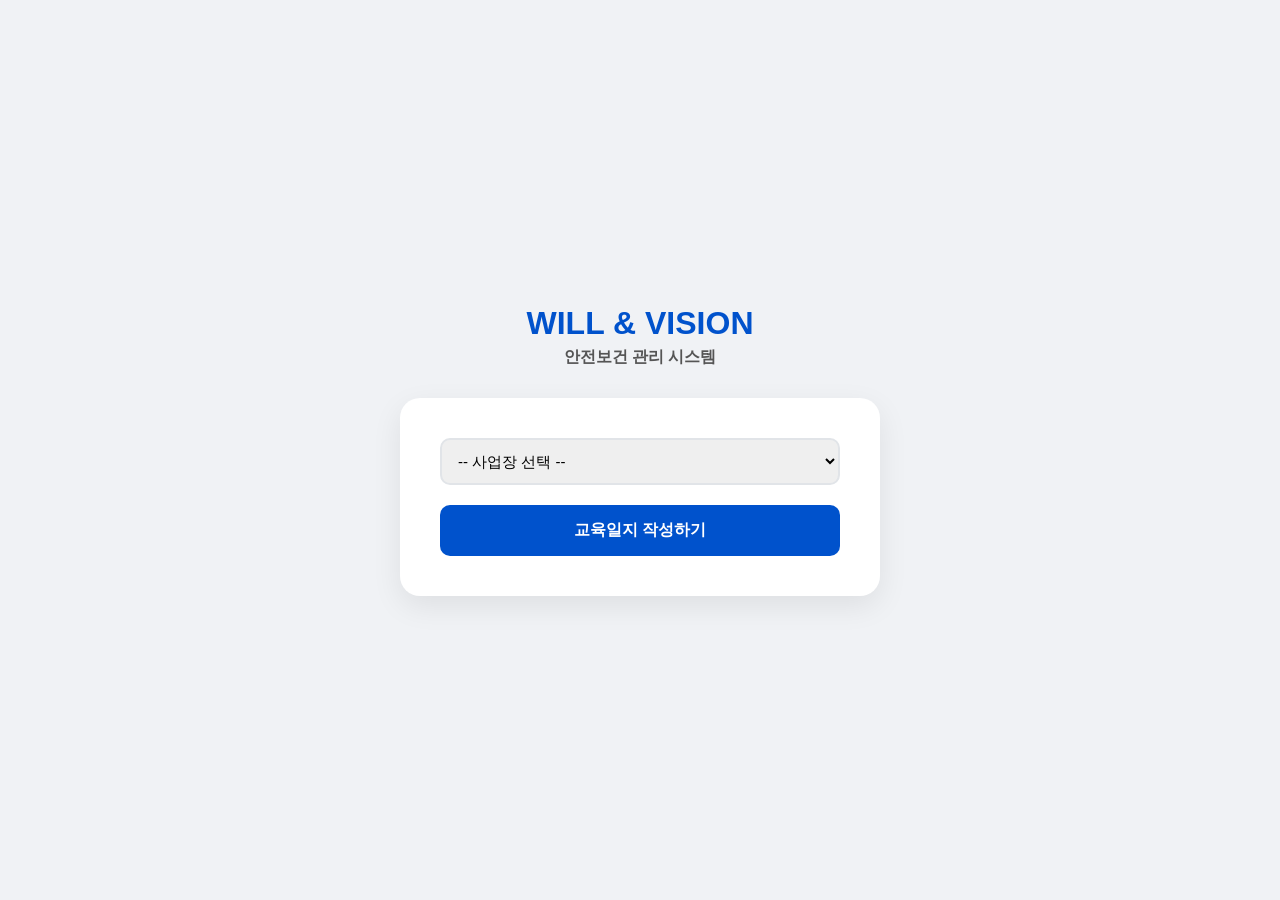
==== index.html @ 552759da "Update index.html" ====
<!DOCTYPE html>
<html lang="ko">
<head>
    <meta charset="UTF-8">
    <title>WILL & VISION 안전보건 관리 시스템</title>
    <style>
        body { font-family: 'Malgun Gothic', sans-serif; background-color: #f0f2f5; margin: 0; padding: 0; }
        
        /* [1페이지] 선택 화면 */
        #selection-page { display: flex; flex-direction: column; align-items: center; justify-content: center; min-height: 100vh; }
        .logo-main { font-size: 32px; font-weight: bold; color: #0052cc; margin-bottom: 5px; }
        .logo-sub { font-size: 16px; color: #555; font-weight: bold; margin-bottom: 30px; }
        .select-card { background: white; padding: 40px; border-radius: 20px; box-shadow: 0 10px 30px rgba(0,0,0,0.08); width: 400px; text-align: center; }
        .styled-select { width: 100%; padding: 12px; font-size: 15px; border: 2px solid #e1e4e8; border-radius: 10px; margin-bottom: 20px; }
        .start-btn { width: 100%; padding: 15px; background: #0052cc; color: white; border: none; border-radius: 10px; font-size: 16px; font-weight: bold; cursor: pointer; }

        /* [2페이지] 일지 작성 화면 - A4 일직선 레이아웃 */
        #report-page { display: none; padding: 20px 0; background-color: #f4f7f9; }
        .no-print { display: flex; justify-content: space-between; width: 190mm; margin: 0 auto 10px auto; }
        .back-btn { background: #fff; border: 1px solid #ccc; padding: 8px 15px; cursor: pointer; border-radius: 6px; font-weight: bold; }
        .print-btn { background: #0052cc; color: white; border: none; padding: 8px 25px; cursor: pointer; border-radius: 6px; font-weight: bold; }

        /* A4 규격 컨테이너 */
        .container { 
            width: 210mm; 
            min-height: 297mm;
            margin: 0 auto; 
            padding: 15mm 20mm; 
            background: #fff; 
            box-sizing: border-box;
            box-shadow: 0 0 10px rgba(0,0,0,0.1);
        }

        h1 { text-align: center; text-decoration: underline; margin: 0 0 20px 0; font-size: 24px; }
        
        /* 테이블 일직선 정렬 최적화 */
        table { width: 100%; border-collapse: collapse; table-layout: fixed; margin-bottom: -1px; }
        th, td { border: 1px solid #000; padding: 8px 5px; text-align: center; font-size: 13px; height: 24px; vertical-align: middle; }
        th { background-color: #f2f2f2; font-weight: bold; }
        
        /* 입력 요소 */
        input { width: 95%; border: none; font-size: 13px; text-align: center; background: transparent; outline: none; font-family: inherit; }
        input[type="checkbox"] { transform: scale(1.1); vertical-align: middle; margin-right: 5px; }
        
        /* 교육내용 박스 */
        .content-box { 
            border: 1px solid #000; padding: 15px; font-size: 13px; 
            margin: 20px 0; line-height: 1.6; text-align: left; 
        }

        @media print {
            @page { size: A4; margin: 0; }
            body { background: none; }
            .no-print { display: none !important; }
            .container { width: 210mm; height: 297mm; padding: 15mm 20mm; border: none !important; box-shadow: none; margin: 0; }
        }
    </style>
</head>
<body>

<div id="selection-page">
    <div class="logo-main">WILL & VISION</div>
    <div class="logo-sub">안전보건 관리 시스템</div>
    <div class="select-card">
        <select id="siteInput" class="styled-select">
            <option value="">-- 사업장 선택 --</option>
            <option value="아시아나 인천캐빈지원">아시아나 인천캐빈지원</option>
            <option value="㈜신동진 효성반포빌딩">㈜신동진 효성반포빌딩</option>
            <option value="공덕개발㈜ 효성공덕빌딩">공덕개발㈜ 효성공덕빌딩</option>
            <option value="효성첨단소재㈜등촌동빌딩">효성첨단소재㈜등촌동빌딩</option>
            <option value="효성토요타(서초지점)">효성토요타(서초지점)</option>
            <option value="유씨케이파트너스">유씨케이파트너스</option>
            <option value="용인 세브란스병원">용인 세브란스병원</option>
            <option value="용인 세브란스병원 장례식장">용인 세브란스병원 장례식장</option>
            <option value="원주기독병원">원주기독병원</option>
            <option value="라까사호텔(FM)">라까사호텔(FM)</option>
            <option value="라까사호텔룸메이드(FM)">라까사호텔룸메이드(FM)</option>
            <option value="라까사호텔서울(FM)">라까사호텔서울(FM)</option>
            <option value="KCB빌딩">KCB빌딩</option>
            <option value="젠스타메이트-에스타워">젠스타메이트-에스타워</option>
            <option value="SK-C">SK-C</option>
            <option value="상제리제센터">상제리제센터</option>
            <option value="연세동문회관(FM)">연세동문회관(FM)</option>
            <option value="초동오피스(FM)">초동오피스(FM)</option>
            <option value="에스원프로젝트107(FM)">에스원프로젝트107(FM)</option>
            <option value="한국은행 경기본부">한국은행 경기본부</option>
            <option value="세브란스 시설">세브란스 시설</option>
            <option value="당산skv1">당산skv1</option>
            <option value="유한대학교">유한대학교</option>
            <option value="이투스 본사">이투스 본사</option>
            <option value="청솔학원 부천지점">청솔학원 부천지점</option>
            <option value="청솔학원 평촌지점 (독서실)">청솔학원 평촌지점 (독서실)</option>
            <option value="청솔학원 일산지점">청솔학원 일산지점</option>
            <option value="청솔학원 분당지점">청솔학원 분당지점</option>
            <option value="청솔학원 노원지점">청솔학원 노원지점</option>
            <option value="강남하이퍼이과">강남하이퍼이과</option>
            <option value="ICT폴리텍">ICT폴리텍</option>
            <option value="더클래스효성(강남대로지점)">더클래스효성(강남대로지점)</option>
            <option value="더클래스효성(도곡 서비스센터)">더클래스효성(도곡 서비스센터)</option>
            <option value="더클래스효성(신사 서비스센터)">더클래스효성(신사 서비스센터)</option>
            <option value="더클래스효성(송파전시장)">더클래스효성(송파전시장)</option>
            <option value="더클래스효성(안양평촌 전시장)">더클래스효성(안양평촌 전시장)</option>
            <option value="더클래스효성(안양평촌 서비스센터)">더클래스효성(안양평촌 서비스센터)</option>
            <option value="더클래스효성(분당정자 전시장)">더클래스효성(분당정자 전시장)</option>
            <option value="더클래스효성(천안전시장)">더클래스효성(천안전시장)</option>
            <option value="더클래스효성(서초서비스센터)">더클래스효성(서초서비스센터)</option>
            <option value="더클래스효성(MBC전시장/서비스센터)">더클래스효성(MBC전시장/서비스센터)</option>
            <option value="타원타크라2관리단">타원타크라2관리단</option>
            <option value="타원타크라3관리단">타원타크라3관리단</option>
            <option value="타원타크라5관리단">타원타크라5관리단</option>
            <option value="타원타크라6관리단">타원타크라6관리단</option>
            <option value="타원 벨라움 관리단">타원 벨라움 관리단</option>
            <option value="벤틀리타워">벤틀리타워</option>
            <option value="벤틀리큐브">벤틀리큐브</option>
            <option value="지엔씨에너지">지엔씨에너지</option>
            <option value="뉴고려병원">뉴고려병원</option>
            <option value="디씨티㈜">디씨티㈜</option>
            <option value="램프빌딩">램프빌딩</option>
            <option value="DM스퀘어">DM스퀘어</option>
        </select>
        <button class="start-btn" onclick="goToReport()">교육일지 작성하기</button>
    </div>
</div>

<div id="report-page">
    <div class="no-print">
        <button class="back-btn" onclick="goToStart()">◀ 이전으로</button>
        <button class="print-btn" onclick="window.print()">📄 PDF 저장 / 출력</button>
    </div>

    <div class="container">
        <h1>위험성평가 사전교육일지</h1>
        
        <table>
            <tr>
                <th style="width:15%;">사업장명</th>
                <td id="targetSite" style="width:35%; font-weight:bold; font-size:15px;"></td>
                <th style="width:15%;">교육방법</th>
                <td style="width:35%; text-align:left; padding-left:15px;">
                    <label><input type="checkbox"> 강의</label>&nbsp;&nbsp;
                    <label><input type="checkbox"> 현장</label>&nbsp;&nbsp;
                    <label><input type="checkbox"> 기타</label>
                </td>
            </tr>
        </table>

        <table>
            <tr>
                <th style="width:15%;">교육일자</th>
                <td style="width:35%;"><input type="date" id="eduDate"></td>
                <th style="width:15%;">교육시간</th>
                <td style="width:35%;"><input type="time" style="width:40%;"> ~ <input type="time" style="width:40%;"></td>
            </tr>
        </table>

        <table>
            <tr>
                <th rowspan="3" style="width:15%;">교육인원</th>
                <th style="width:15%;">구 분</th>
                <th style="width:10%;">계</th>
                <th style="width:10%;">남</th>
                <th style="width:10%;">여</th>
                <th colspan
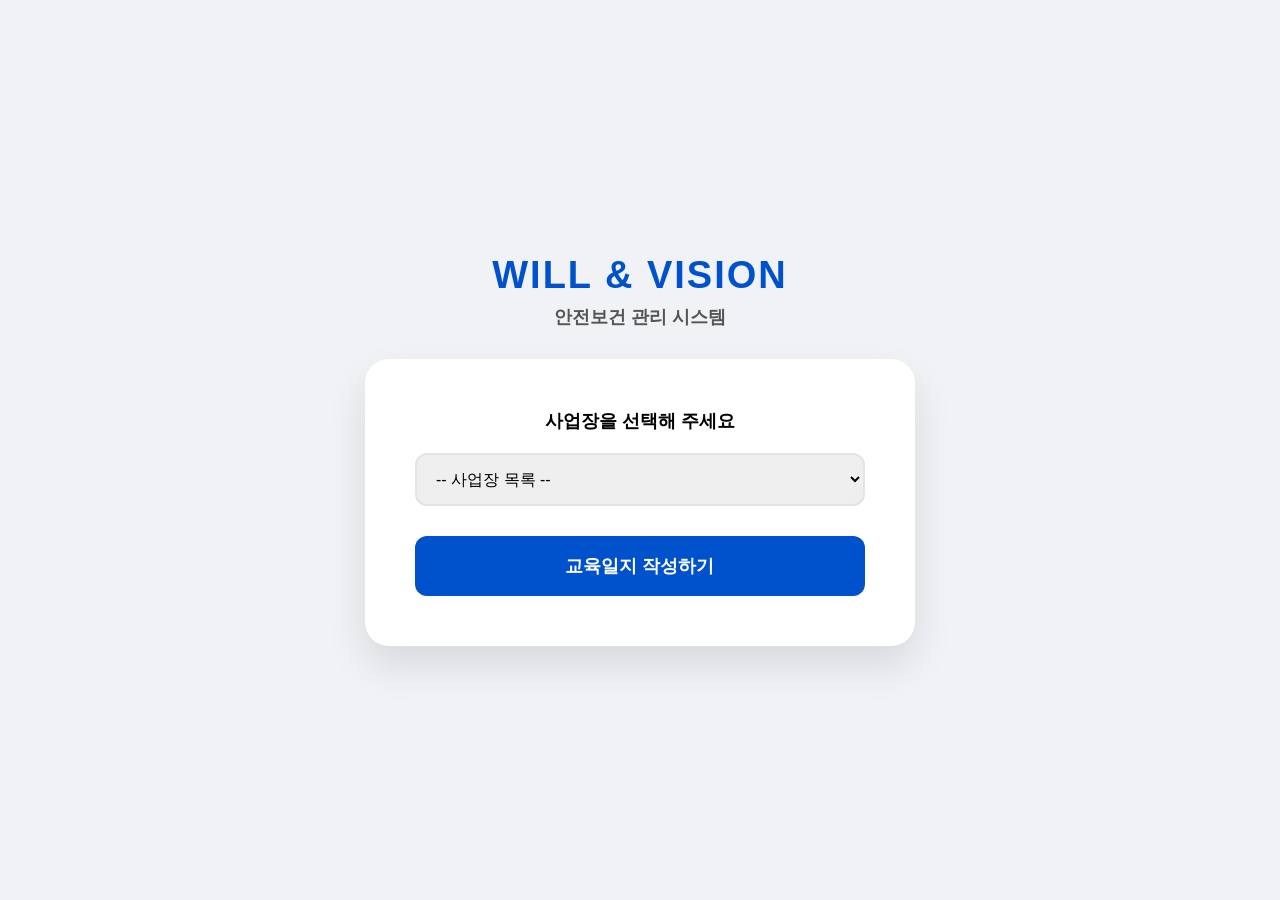
==== commit f8ad7289: "Update index.html" ====
--- a/index.html
+++ b/index.html
@@ -4,45 +4,56 @@
     <meta charset="UTF-8">
     <title>WILL & VISION 안전보건 관리 시스템</title>
     <style>
+        /* 기본 설정 */
         body { font-family: 'Malgun Gothic', sans-serif; background-color: #f0f2f5; margin: 0; padding: 0; }
         
-        /* [1페이지] 선택 화면 */
-        #selection-page { display: flex; flex-direction: column; align-items: center; justify-content: center; min-height: 100vh; }
-        .logo-main { font-size: 32px; font-weight: bold; color: #0052cc; margin-bottom: 5px; }
-        .logo-sub { font-size: 16px; color: #555; font-weight: bold; margin-bottom: 30px; }
-        .select-card { background: white; padding: 40px; border-radius: 20px; box-shadow: 0 10px 30px rgba(0,0,0,0.08); width: 400px; text-align: center; }
-        .styled-select { width: 100%; padding: 12px; font-size: 15px; border: 2px solid #e1e4e8; border-radius: 10px; margin-bottom: 20px; }
-        .start-btn { width: 100%; padding: 15px; background: #0052cc; color: white; border: none; border-radius: 10px; font-size: 16px; font-weight: bold; cursor: pointer; }
+        /* [1페이지] 사업장 선택 화면 - 파란 버튼 복구 */
+        #selection-page { 
+            display: flex; flex-direction: column; align-items: center; justify-content: center; 
+            min-height: 100vh; background-color: #f0f2f5; 
+        }
+        .logo-area { text-align: center; margin-bottom: 30px; }
+        .logo-main { font-size: 38px; font-weight: bold; color: #0052cc; letter-spacing: 2px; }
+        .logo-sub { font-size: 18px; color: #555; margin-top: 8px; font-weight: bold; }
+        
+        .select-card { 
+            background: white; padding: 50px; border-radius: 24px; 
+            box-shadow: 0 20px 40px rgba(0,0,0,0.1); width: 450px; text-align: center; 
+        }
+        .styled-select { 
+            width: 100%; padding: 15px; font-size: 16px; border: 2px solid #e1e4e8; 
+            border-radius: 12px; margin-bottom: 30px; outline: none;
+        }
+        /* 파란색 시작 버튼 */
+        .start-btn { 
+            width: 100%; padding: 18px; background: #0052cc; color: white; border: none; 
+            border-radius: 12px; font-size: 18px; font-weight: bold; cursor: pointer; 
+            transition: 0.3s;
+        }
+        .start-btn:hover { background: #0041a3; }
 
-        /* [2페이지] 일지 작성 화면 - A4 일직선 레이아웃 */
-        #report-page { display: none; padding: 20px 0; background-color: #f4f7f9; }
+        /* [2페이지] 일지 작성 화면 */
+        #report-page { display: none; padding: 20px 0; }
         .no-print { display: flex; justify-content: space-between; width: 190mm; margin: 0 auto 10px auto; }
-        .back-btn { background: #fff; border: 1px solid #ccc; padding: 8px 15px; cursor: pointer; border-radius: 6px; font-weight: bold; }
+        .back-btn { background: #fff; border: 1px solid #ccc; padding: 8px 15px; cursor: pointer; border-radius: 6px; }
         .print-btn { background: #0052cc; color: white; border: none; padding: 8px 25px; cursor: pointer; border-radius: 6px; font-weight: bold; }
 
-        /* A4 규격 컨테이너 */
+        /* A4 컨테이너 */
         .container { 
-            width: 210mm; 
-            min-height: 297mm;
-            margin: 0 auto; 
-            padding: 15mm 20mm; 
-            background: #fff; 
-            box-sizing: border-box;
-            box-shadow: 0 0 10px rgba(0,0,0,0.1);
+            width: 210mm; min-height: 297mm; margin: 0 auto; padding: 15mm 20mm; 
+            background: #fff; box-sizing: border-box; 
         }
 
         h1 { text-align: center; text-decoration: underline; margin: 0 0 20px 0; font-size: 24px; }
         
-        /* 테이블 일직선 정렬 최적화 */
+        /* 테이블 선 일직선 정렬 */
         table { width: 100%; border-collapse: collapse; table-layout: fixed; margin-bottom: -1px; }
-        th, td { border: 1px solid #000; padding: 8px 5px; text-align: center; font-size: 13px; height: 24px; vertical-align: middle; }
+        th, td { border: 1px solid #000; padding: 8px 5px; text-align: center; font-size: 13px; height: 25px; }
         th { background-color: #f2f2f2; font-weight: bold; }
         
-        /* 입력 요소 */
-        input { width: 95%; border: none; font-size: 13px; text-align: center; background: transparent; outline: none; font-family: inherit; }
-        input[type="checkbox"] { transform: scale(1.1); vertical-align: middle; margin-right: 5px; }
+        input { width: 95%; border: none; font-size: 13px; text-align: center; background: transparent; outline: none; }
+        input[type="checkbox"] { transform: scale(1.1); vertical-align: middle; }
         
-        /* 교육내용 박스 */
         .content-box { 
             border: 1px solid #000; padding: 15px; font-size: 13px; 
             margin: 20px 0; line-height: 1.6; text-align: left; 
@@ -52,18 +63,21 @@
             @page { size: A4; margin: 0; }
             body { background: none; }
             .no-print { display: none !important; }
-            .container { width: 210mm; height: 297mm; padding: 15mm 20mm; border: none !important; box-shadow: none; margin: 0; }
+            .container { width: 210mm; height: 297mm; padding: 15mm 20mm; border: none !important; margin: 0; }
         }
     </style>
 </head>
 <body>
 
 <div id="selection-page">
-    <div class="logo-main">WILL & VISION</div>
-    <div class="logo-sub">안전보건 관리 시스템</div>
+    <div class="logo-area">
+        <div class="logo-main">WILL & VISION</div>
+        <div class="logo-sub">안전보건 관리 시스템</div>
+    </div>
     <div class="select-card">
+        <div style="font-size:18px; font-weight:bold; margin-bottom:20px;">사업장을 선택해 주세요</div>
         <select id="siteInput" class="styled-select">
-            <option value="">-- 사업장 선택 --</option>
+            <option value="">-- 사업장 목록 --</option>
             <option value="아시아나 인천캐빈지원">아시아나 인천캐빈지원</option>
             <option value="㈜신동진 효성반포빌딩">㈜신동진 효성반포빌딩</option>
             <option value="공덕개발㈜ 효성공덕빌딩">공덕개발㈜ 효성공덕빌딩</option>
@@ -74,90 +88,12 @@
             <option value="용인 세브란스병원 장례식장">용인 세브란스병원 장례식장</option>
             <option value="원주기독병원">원주기독병원</option>
             <option value="라까사호텔(FM)">라까사호텔(FM)</option>
-            <option value="라까사호텔룸메이드(FM)">라까사호텔룸메이드(FM)</option>
-            <option value="라까사호텔서울(FM)">라까사호텔서울(FM)</option>
             <option value="KCB빌딩">KCB빌딩</option>
-            <option value="젠스타메이트-에스타워">젠스타메이트-에스타워</option>
-            <option value="SK-C">SK-C</option>
             <option value="상제리제센터">상제리제센터</option>
-            <option value="연세동문회관(FM)">연세동문회관(FM)</option>
-            <option value="초동오피스(FM)">초동오피스(FM)</option>
-            <option value="에스원프로젝트107(FM)">에스원프로젝트107(FM)</option>
-            <option value="한국은행 경기본부">한국은행 경기본부</option>
-            <option value="세브란스 시설">세브란스 시설</option>
             <option value="당산skv1">당산skv1</option>
-            <option value="유한대학교">유한대학교</option>
-            <option value="이투스 본사">이투스 본사</option>
-            <option value="청솔학원 부천지점">청솔학원 부천지점</option>
-            <option value="청솔학원 평촌지점 (독서실)">청솔학원 평촌지점 (독서실)</option>
-            <option value="청솔학원 일산지점">청솔학원 일산지점</option>
-            <option value="청솔학원 분당지점">청솔학원 분당지점</option>
-            <option value="청솔학원 노원지점">청솔학원 노원지점</option>
-            <option value="강남하이퍼이과">강남하이퍼이과</option>
-            <option value="ICT폴리텍">ICT폴리텍</option>
-            <option value="더클래스효성(강남대로지점)">더클래스효성(강남대로지점)</option>
-            <option value="더클래스효성(도곡 서비스센터)">더클래스효성(도곡 서비스센터)</option>
-            <option value="더클래스효성(신사 서비스센터)">더클래스효성(신사 서비스센터)</option>
-            <option value="더클래스효성(송파전시장)">더클래스효성(송파전시장)</option>
-            <option value="더클래스효성(안양평촌 전시장)">더클래스효성(안양평촌 전시장)</option>
-            <option value="더클래스효성(안양평촌 서비스센터)">더클래스효성(안양평촌 서비스센터)</option>
-            <option value="더클래스효성(분당정자 전시장)">더클래스효성(분당정자 전시장)</option>
-            <option value="더클래스효성(천안전시장)">더클래스효성(천안전시장)</option>
-            <option value="더클래스효성(서초서비스센터)">더클래스효성(서초서비스센터)</option>
-            <option value="더클래스효성(MBC전시장/서비스센터)">더클래스효성(MBC전시장/서비스센터)</option>
-            <option value="타원타크라2관리단">타원타크라2관리단</option>
-            <option value="타원타크라3관리단">타원타크라3관리단</option>
-            <option value="타원타크라5관리단">타원타크라5관리단</option>
-            <option value="타원타크라6관리단">타원타크라6관리단</option>
-            <option value="타원 벨라움 관리단">타원 벨라움 관리단</option>
-            <option value="벤틀리타워">벤틀리타워</option>
-            <option value="벤틀리큐브">벤틀리큐브</option>
-            <option value="지엔씨에너지">지엔씨에너지</option>
-            <option value="뉴고려병원">뉴고려병원</option>
             <option value="디씨티㈜">디씨티㈜</option>
-            <option value="램프빌딩">램프빌딩</option>
             <option value="DM스퀘어">DM스퀘어</option>
         </select>
         <button class="start-btn" onclick="goToReport()">교육일지 작성하기</button>
     </div>
 </div>
-
-<div id="report-page">
-    <div class="no-print">
-        <button class="back-btn" onclick="goToStart()">◀ 이전으로</button>
-        <button class="print-btn" onclick="window.print()">📄 PDF 저장 / 출력</button>
-    </div>
-
-    <div class="container">
-        <h1>위험성평가 사전교육일지</h1>
-        
-        <table>
-            <tr>
-                <th style="width:15%;">사업장명</th>
-                <td id="targetSite" style="width:35%; font-weight:bold; font-size:15px;"></td>
-                <th style="width:15%;">교육방법</th>
-                <td style="width:35%; text-align:left; padding-left:15px;">
-                    <label><input type="checkbox"> 강의</label>&nbsp;&nbsp;
-                    <label><input type="checkbox"> 현장</label>&nbsp;&nbsp;
-                    <label><input type="checkbox"> 기타</label>
-                </td>
-            </tr>
-        </table>
-
-        <table>
-            <tr>
-                <th style="width:15%;">교육일자</th>
-                <td style="width:35%;"><input type="date" id="eduDate"></td>
-                <th style="width:15%;">교육시간</th>
-                <td style="width:35%;"><input type="time" style="width:40%;"> ~ <input type="time" style="width:40%;"></td>
-            </tr>
-        </table>
-
-        <table>
-            <tr>
-                <th rowspan="3" style="width:15%;">교육인원</th>
-                <th style="width:15%;">구 분</th>
-                <th style="width:10%;">계</th>
-                <th style="width:10%;">남</th>
-                <th style="width:10%;">여</th>
-                <th colspan
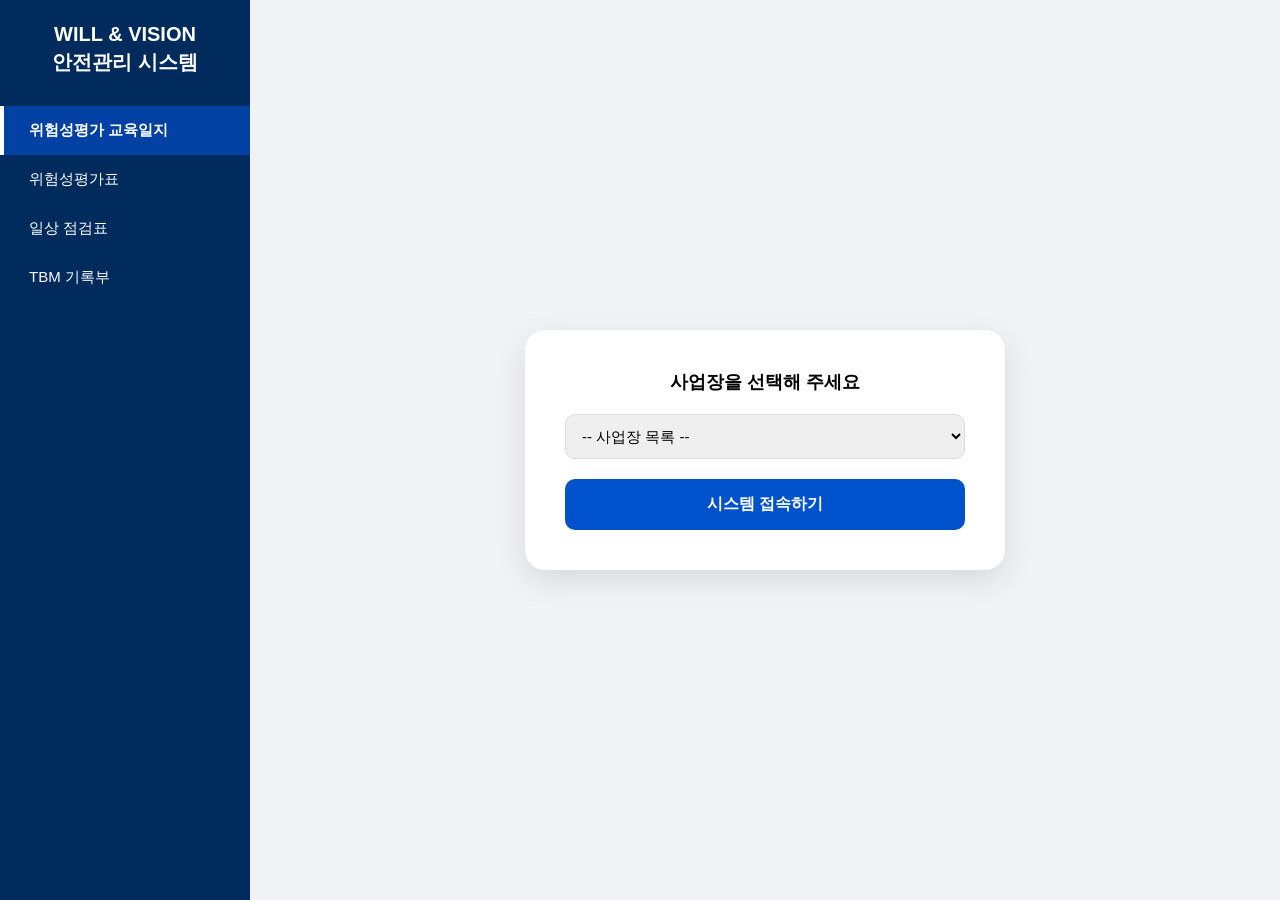
==== commit 4246bd22: "Update index.html" ====
--- a/index.html
+++ b/index.html
@@ -2,98 +2,136 @@
 <html lang="ko">
 <head>
     <meta charset="UTF-8">
-    <title>WILL & VISION 안전보건 관리 시스템</title>
+    <title>WILL & VISION 통합 안전관리 시스템</title>
     <style>
-        /* 기본 설정 */
-        body { font-family: 'Malgun Gothic', sans-serif; background-color: #f0f2f5; margin: 0; padding: 0; }
+        body { font-family: 'Malgun Gothic', sans-serif; display: flex; margin: 0; background-color: #f0f2f5; height: 100vh; overflow: hidden; }
         
-        /* [1페이지] 사업장 선택 화면 - 파란 버튼 복구 */
-        #selection-page { 
-            display: flex; flex-direction: column; align-items: center; justify-content: center; 
-            min-height: 100vh; background-color: #f0f2f5; 
-        }
-        .logo-area { text-align: center; margin-bottom: 30px; }
-        .logo-main { font-size: 38px; font-weight: bold; color: #0052cc; letter-spacing: 2px; }
-        .logo-sub { font-size: 18px; color: #555; margin-top: 8px; font-weight: bold; }
+        /* 왼쪽 카테고리 메뉴 */
+        .sidebar { width: 250px; background-color: #002b5c; color: white; display: flex; flex-direction: column; padding: 20px 0; }
+        .sidebar-header { text-align: center; font-weight: bold; font-size: 20px; margin-bottom: 30px; line-height: 1.4; }
+        .menu-item { padding: 15px 25px; cursor: pointer; transition: 0.3s; font-size: 15px; border-left: 4px solid transparent; }
+        .menu-item:hover { background-color: #0041a3; }
+        .menu-item.active { background-color: #0041a3; border-left: 4px solid #fff; font-weight: bold; }
+
+        /* 오른쪽 메인 콘텐츠 영역 */
+        .main-content { flex-grow: 1; overflow-y: auto; display: flex; flex-direction: column; }
         
-        .select-card { 
-            background: white; padding: 50px; border-radius: 24px; 
-            box-shadow: 0 20px 40px rgba(0,0,0,0.1); width: 450px; text-align: center; 
-        }
-        .styled-select { 
-            width: 100%; padding: 15px; font-size: 16px; border: 2px solid #e1e4e8; 
-            border-radius: 12px; margin-bottom: 30px; outline: none;
-        }
-        /* 파란색 시작 버튼 */
-        .start-btn { 
-            width: 100%; padding: 18px; background: #0052cc; color: white; border: none; 
-            border-radius: 12px; font-size: 18px; font-weight: bold; cursor: pointer; 
-            transition: 0.3s;
-        }
-        .start-btn:hover { background: #0041a3; }
+        /* 초기 선택 화면 */
+        #selection-page { display: flex; flex-grow: 1; flex-direction: column; align-items: center; justify-content: center; }
+        .select-card { background: white; padding: 40px; border-radius: 20px; box-shadow: 0 10px 30px rgba(0,0,0,0.1); width: 400px; text-align: center; }
+        .styled-select { width: 100%; padding: 12px; font-size: 15px; border: 1px solid #ddd; border-radius: 10px; margin-bottom: 20px; }
+        .start-btn { width: 100%; padding: 15px; background: #0052cc; color: white; border: none; border-radius: 10px; font-size: 16px; font-weight: bold; cursor: pointer; }
 
-        /* [2페이지] 일지 작성 화면 */
-        #report-page { display: none; padding: 20px 0; }
-        .no-print { display: flex; justify-content: space-between; width: 190mm; margin: 0 auto 10px auto; }
-        .back-btn { background: #fff; border: 1px solid #ccc; padding: 8px 15px; cursor: pointer; border-radius: 6px; }
+        /* 서류 작성 영역 */
+        #report-area { display: none; padding: 20px; }
+        .no-print { display: flex; justify-content: flex-end; width: 190mm; margin: 0 auto 10px auto; }
         .print-btn { background: #0052cc; color: white; border: none; padding: 8px 25px; cursor: pointer; border-radius: 6px; font-weight: bold; }
 
-        /* A4 컨테이너 */
-        .container { 
-            width: 210mm; min-height: 297mm; margin: 0 auto; padding: 15mm 20mm; 
-            background: #fff; box-sizing: border-box; 
-        }
-
-        h1 { text-align: center; text-decoration: underline; margin: 0 0 20px 0; font-size: 24px; }
-        
-        /* 테이블 선 일직선 정렬 */
+        /* A4 규격 */
+        .container { width: 210mm; min-height: 297mm; margin: 0 auto; padding: 15mm 20mm; background: #fff; box-sizing: border-box; }
+        h1 { text-align: center; text-decoration: underline; margin-bottom: 20px; font-size: 24px; }
         table { width: 100%; border-collapse: collapse; table-layout: fixed; margin-bottom: -1px; }
-        th, td { border: 1px solid #000; padding: 8px 5px; text-align: center; font-size: 13px; height: 25px; }
-        th { background-color: #f2f2f2; font-weight: bold; }
-        
+        th, td { border: 1px solid #000; padding: 6px; text-align: center; font-size: 13px; }
+        th { background-color: #f2f2f2; }
         input { width: 95%; border: none; font-size: 13px; text-align: center; background: transparent; outline: none; }
-        input[type="checkbox"] { transform: scale(1.1); vertical-align: middle; }
-        
-        .content-box { 
-            border: 1px solid #000; padding: 15px; font-size: 13px; 
-            margin: 20px 0; line-height: 1.6; text-align: left; 
-        }
 
         @media print {
-            @page { size: A4; margin: 0; }
-            body { background: none; }
-            .no-print { display: none !important; }
-            .container { width: 210mm; height: 297mm; padding: 15mm 20mm; border: none !important; margin: 0; }
+            .sidebar, .no-print { display: none !important; }
+            body { background: none; overflow: visible; }
+            .main-content { overflow: visible; }
+            .container { border: none; width: 210mm; height: 297mm; padding: 15mm 20mm; margin: 0; }
         }
     </style>
 </head>
 <body>
 
-<div id="selection-page">
-    <div class="logo-area">
-        <div class="logo-main">WILL & VISION</div>
-        <div class="logo-sub">안전보건 관리 시스템</div>
+    <div class="sidebar">
+        <div class="sidebar-header">WILL & VISION<br>안전관리 시스템</div>
+        <div class="menu-item active" onclick="switchForm('edu')">위험성평가 교육일지</div>
+        <div class="menu-item" onclick="switchForm('risk')">위험성평가표</div>
+        <div class="menu-item" onclick="switchForm('check')">일상 점검표</div>
+        <div class="menu-item" onclick="switchForm('tbm')">TBM 기록부</div>
     </div>
-    <div class="select-card">
-        <div style="font-size:18px; font-weight:bold; margin-bottom:20px;">사업장을 선택해 주세요</div>
-        <select id="siteInput" class="styled-select">
-            <option value="">-- 사업장 목록 --</option>
-            <option value="아시아나 인천캐빈지원">아시아나 인천캐빈지원</option>
-            <option value="㈜신동진 효성반포빌딩">㈜신동진 효성반포빌딩</option>
-            <option value="공덕개발㈜ 효성공덕빌딩">공덕개발㈜ 효성공덕빌딩</option>
-            <option value="효성첨단소재㈜등촌동빌딩">효성첨단소재㈜등촌동빌딩</option>
-            <option value="효성토요타(서초지점)">효성토요타(서초지점)</option>
-            <option value="유씨케이파트너스">유씨케이파트너스</option>
-            <option value="용인 세브란스병원">용인 세브란스병원</option>
-            <option value="용인 세브란스병원 장례식장">용인 세브란스병원 장례식장</option>
-            <option value="원주기독병원">원주기독병원</option>
-            <option value="라까사호텔(FM)">라까사호텔(FM)</option>
-            <option value="KCB빌딩">KCB빌딩</option>
-            <option value="상제리제센터">상제리제센터</option>
-            <option value="당산skv1">당산skv1</option>
-            <option value="디씨티㈜">디씨티㈜</option>
-            <option value="DM스퀘어">DM스퀘어</option>
-        </select>
-        <button class="start-btn" onclick="goToReport()">교육일지 작성하기</button>
+
+    <div class="main-content">
+        <div id="selection-page">
+            <div class="select-card">
+                <div style="font-size:18px; font-weight:bold; margin-bottom:20px;">사업장을 선택해 주세요</div>
+                <select id="siteInput" class="styled-select">
+                    <option value="">-- 사업장 목록 --</option>
+                    <option value="아시아나 인천캐빈지원">아시아나 인천캐빈지원</option>
+                    <option value="SK-C">SK-C</option>
+                    <option value="상제리제센터">상제리제센터</option>
+                    <option value="당산skv1">당산skv1</option>
+                    <option value="㈜신동진 효성반포빌딩">㈜신동진 효성반포빌딩</option>
+                    </select>
+                <button class="start-btn" onclick="initApp()">시스템 접속하기</button>
+            </div>
+        </div>
+
+        <div id="report-area">
+            <div class="no-print">
+                <button class="print-btn" onclick="window.print()">📄 PDF 저장 / 출력</button>
+            </div>
+            
+            <div class="container" id="form-container">
+                <h1 id="form-title">위험성평가 사전교육일지</h1>
+                <div id="dynamic-form">
+                    </div>
+            </div>
+        </div>
     </div>
-</div>
+
+    <script>
+        let currentSite = "";
+
+        function initApp() {
+            const site = document.getElementById('siteInput').value;
+            if(!site) { alert("사업장을 선택하세요!"); return; }
+            currentSite = site;
+            document.getElementById('selection-page').style.display = 'none';
+            document.getElementById('report-area').style.display = 'block';
+            switchForm('edu'); // 초기 화면은 교육일지
+        }
+
+        function switchForm(type) {
+            if(!currentSite) return;
+            
+            // 메뉴 활성화 표시
+            const items = document.querySelectorAll('.menu-item');
+            items.forEach(i => i.classList.remove('active'));
+            event.currentTarget.classList.add('active');
+
+            const content = document.getElementById('dynamic-form');
+            const title = document.getElementById('form-title');
+
+            if(type === 'edu') {
+                title.innerText = "위험성평가 사전교육일지";
+                content.innerHTML = `
+                    <table>
+                        <tr>
+                            <th style="width:15%">사업장명</th><td style="width:35%; font-weight:bold;">${currentSite}</td>
+                            <th style="width:15%">교육방법</th><td style="text-align:left; padding-left:15px;"><input type="checkbox"> 강의 <input type="checkbox"> 현장</td>
+                        </tr>
+                        <tr>
+                            <th>교육일자</th><td><input type="date" value="${new Date().toISOString().substring(0, 10)}"></td>
+                            <th>교육시간</th><td><input type="time"> ~ <input type="time"></td>
+                        </tr>
+                    </table>
+                    `;
+            } else if(type === 'risk') {
+                title.innerText = "위험성평가표";
+                content.innerHTML = `
+                    <p style="text-align:right;">사업장: ${currentSite}</p>
+                    <table>
+                        <tr><th>작업공정</th><th>유해위험요인</th><th>감소대책</th><th>담당자</th></tr>
+                        <tr><td><input type="text"></td><td><input type="text"></td><td><input type="text"></td><td><input type="text"></td></tr>
+                        <tr><td><input type="text"></td><td><input type="text"></td><td><input type="text"></td><td><input type="text"></td></tr>
+                    </table>
+                `;
+            }
+            // 다른 카테고리 양식도 이어서 추가 가능
+        }
+    </script>
+</body>
+</html>
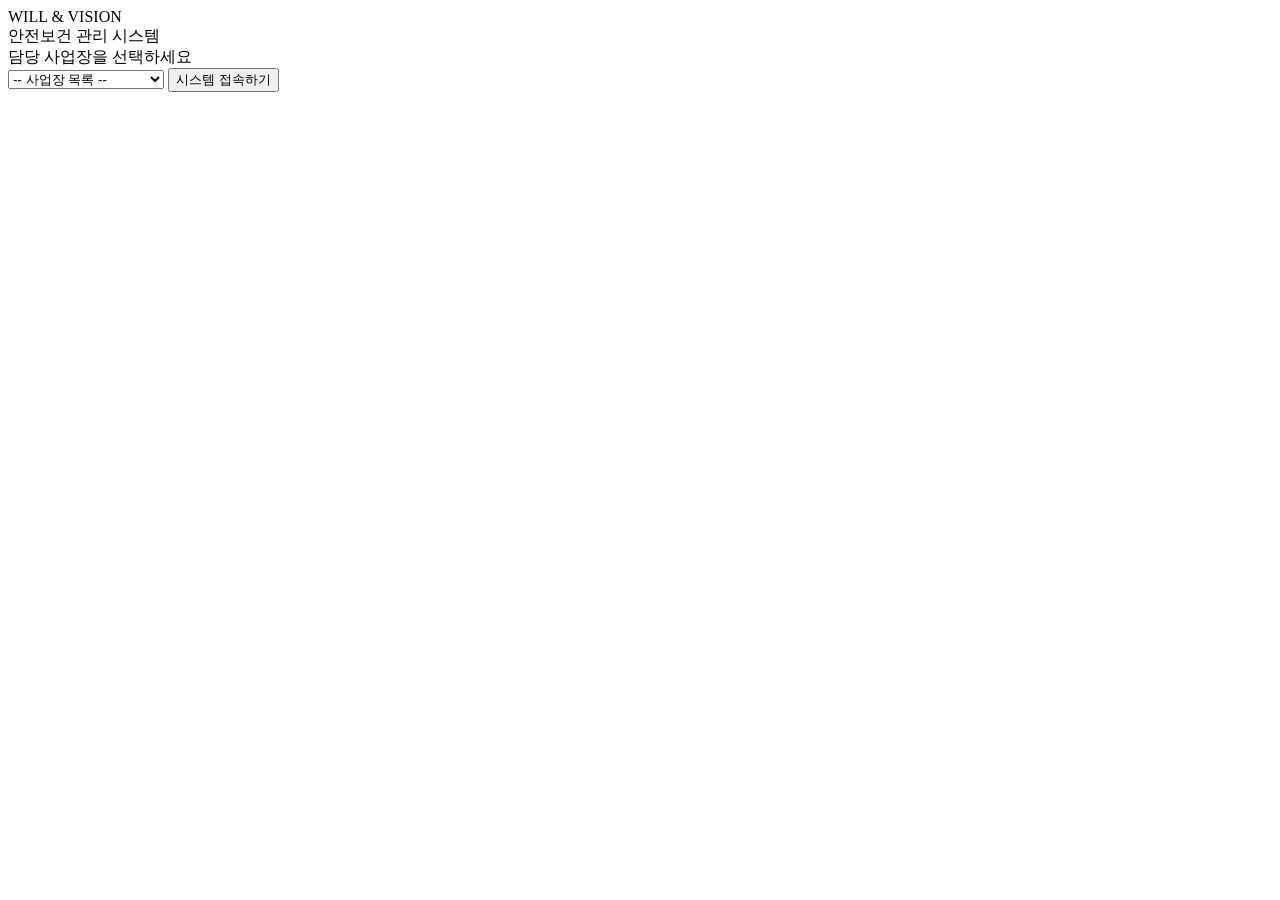
==== commit 8e018086: "Update index.html" ====
--- a/index.html
+++ b/index.html
@@ -2,135 +2,38 @@
 <html lang="ko">
 <head>
     <meta charset="UTF-8">
-    <title>WILL & VISION 통합 안전관리 시스템</title>
-    <style>
-        body { font-family: 'Malgun Gothic', sans-serif; display: flex; margin: 0; background-color: #f0f2f5; height: 100vh; overflow: hidden; }
-        
-        /* 왼쪽 카테고리 메뉴 */
-        .sidebar { width: 250px; background-color: #002b5c; color: white; display: flex; flex-direction: column; padding: 20px 0; }
-        .sidebar-header { text-align: center; font-weight: bold; font-size: 20px; margin-bottom: 30px; line-height: 1.4; }
-        .menu-item { padding: 15px 25px; cursor: pointer; transition: 0.3s; font-size: 15px; border-left: 4px solid transparent; }
-        .menu-item:hover { background-color: #0041a3; }
-        .menu-item.active { background-color: #0041a3; border-left: 4px solid #fff; font-weight: bold; }
-
-        /* 오른쪽 메인 콘텐츠 영역 */
-        .main-content { flex-grow: 1; overflow-y: auto; display: flex; flex-direction: column; }
-        
-        /* 초기 선택 화면 */
-        #selection-page { display: flex; flex-grow: 1; flex-direction: column; align-items: center; justify-content: center; }
-        .select-card { background: white; padding: 40px; border-radius: 20px; box-shadow: 0 10px 30px rgba(0,0,0,0.1); width: 400px; text-align: center; }
-        .styled-select { width: 100%; padding: 12px; font-size: 15px; border: 1px solid #ddd; border-radius: 10px; margin-bottom: 20px; }
-        .start-btn { width: 100%; padding: 15px; background: #0052cc; color: white; border: none; border-radius: 10px; font-size: 16px; font-weight: bold; cursor: pointer; }
-
-        /* 서류 작성 영역 */
-        #report-area { display: none; padding: 20px; }
-        .no-print { display: flex; justify-content: flex-end; width: 190mm; margin: 0 auto 10px auto; }
-        .print-btn { background: #0052cc; color: white; border: none; padding: 8px 25px; cursor: pointer; border-radius: 6px; font-weight: bold; }
-
-        /* A4 규격 */
-        .container { width: 210mm; min-height: 297mm; margin: 0 auto; padding: 15mm 20mm; background: #fff; box-sizing: border-box; }
-        h1 { text-align: center; text-decoration: underline; margin-bottom: 20px; font-size: 24px; }
-        table { width: 100%; border-collapse: collapse; table-layout: fixed; margin-bottom: -1px; }
-        th, td { border: 1px solid #000; padding: 6px; text-align: center; font-size: 13px; }
-        th { background-color: #f2f2f2; }
-        input { width: 95%; border: none; font-size: 13px; text-align: center; background: transparent; outline: none; }
-
-        @media print {
-            .sidebar, .no-print { display: none !important; }
-            body { background: none; overflow: visible; }
-            .main-content { overflow: visible; }
-            .container { border: none; width: 210mm; height: 297mm; padding: 15mm 20mm; margin: 0; }
-        }
-    </style>
+    <title>WILL & VISION 안전보건 관리 시스템</title>
+    <link rel="stylesheet" href="style.css">
 </head>
 <body>
-
-    <div class="sidebar">
-        <div class="sidebar-header">WILL & VISION<br>안전관리 시스템</div>
-        <div class="menu-item active" onclick="switchForm('edu')">위험성평가 교육일지</div>
-        <div class="menu-item" onclick="switchForm('risk')">위험성평가표</div>
-        <div class="menu-item" onclick="switchForm('check')">일상 점검표</div>
-        <div class="menu-item" onclick="switchForm('tbm')">TBM 기록부</div>
-    </div>
-
-    <div class="main-content">
-        <div id="selection-page">
-            <div class="select-card">
-                <div style="font-size:18px; font-weight:bold; margin-bottom:20px;">사업장을 선택해 주세요</div>
-                <select id="siteInput" class="styled-select">
-                    <option value="">-- 사업장 목록 --</option>
-                    <option value="아시아나 인천캐빈지원">아시아나 인천캐빈지원</option>
-                    <option value="SK-C">SK-C</option>
-                    <option value="상제리제센터">상제리제센터</option>
-                    <option value="당산skv1">당산skv1</option>
-                    <option value="㈜신동진 효성반포빌딩">㈜신동진 효성반포빌딩</option>
-                    </select>
-                <button class="start-btn" onclick="initApp()">시스템 접속하기</button>
-            </div>
+    <div id="selection-page">
+        <div class="logo-area">
+            <div class="logo-main">WILL & VISION</div>
+            <div class="logo-sub">안전보건 관리 시스템</div>
         </div>
-
-        <div id="report-area">
-            <div class="no-print">
-                <button class="print-btn" onclick="window.print()">📄 PDF 저장 / 출력</button>
-            </div>
-            
-            <div class="container" id="form-container">
-                <h1 id="form-title">위험성평가 사전교육일지</h1>
-                <div id="dynamic-form">
-                    </div>
-            </div>
+        <div class="select-card">
+            <div class="card-title">담당 사업장을 선택하세요</div>
+            <select id="siteInput" class="styled-select">
+                <option value="">-- 사업장 목록 --</option>
+                <option value="아시아나 인천캐빈지원">아시아나 인천캐빈지원</option>
+                <option value="SK-C">SK-C</option>
+                <option value="당산skv1">당산skv1</option>
+                <option value="㈜신동진 효성반포빌딩">㈜신동진 효성반포빌딩</option>
+                </select>
+            <button class="start-btn" onclick="enterSystem()">시스템 접속하기</button>
         </div>
     </div>
 
     <script>
-        let currentSite = "";
-
-        function initApp() {
+        function enterSystem() {
             const site = document.getElementById('siteInput').value;
-            if(!site) { alert("사업장을 선택하세요!"); return; }
-            currentSite = site;
-            document.getElementById('selection-page').style.display = 'none';
-            document.getElementById('report-area').style.display = 'block';
-            switchForm('edu'); // 초기 화면은 교육일지
-        }
-
-        function switchForm(type) {
-            if(!currentSite) return;
-            
-            // 메뉴 활성화 표시
-            const items = document.querySelectorAll('.menu-item');
-            items.forEach(i => i.classList.remove('active'));
-            event.currentTarget.classList.add('active');
-
-            const content = document.getElementById('dynamic-form');
-            const title = document.getElementById('form-title');
-
-            if(type === 'edu') {
-                title.innerText = "위험성평가 사전교육일지";
-                content.innerHTML = `
-                    <table>
-                        <tr>
-                            <th style="width:15%">사업장명</th><td style="width:35%; font-weight:bold;">${currentSite}</td>
-                            <th style="width:15%">교육방법</th><td style="text-align:left; padding-left:15px;"><input type="checkbox"> 강의 <input type="checkbox"> 현장</td>
-                        </tr>
-                        <tr>
-                            <th>교육일자</th><td><input type="date" value="${new Date().toISOString().substring(0, 10)}"></td>
-                            <th>교육시간</th><td><input type="time"> ~ <input type="time"></td>
-                        </tr>
-                    </table>
-                    `;
-            } else if(type === 'risk') {
-                title.innerText = "위험성평가표";
-                content.innerHTML = `
-                    <p style="text-align:right;">사업장: ${currentSite}</p>
-                    <table>
-                        <tr><th>작업공정</th><th>유해위험요인</th><th>감소대책</th><th>담당자</th></tr>
-                        <tr><td><input type="text"></td><td><input type="text"></td><td><input type="text"></td><td><input type="text"></td></tr>
-                        <tr><td><input type="text"></td><td><input type="text"></td><td><input type="text"></td><td><input type="text"></td></tr>
-                    </table>
-                `;
+            if (!site) {
+                alert("사업장을 선택해 주세요.");
+                return;
             }
-            // 다른 카테고리 양식도 이어서 추가 가능
+            // 선택한 사업장 이름을 브라우저에 저장하고 카테고리 페이지로 이동
+            localStorage.setItem('selectedSite', site);
+            window.location.href = 'category.html';
         }
     </script>
 </body>
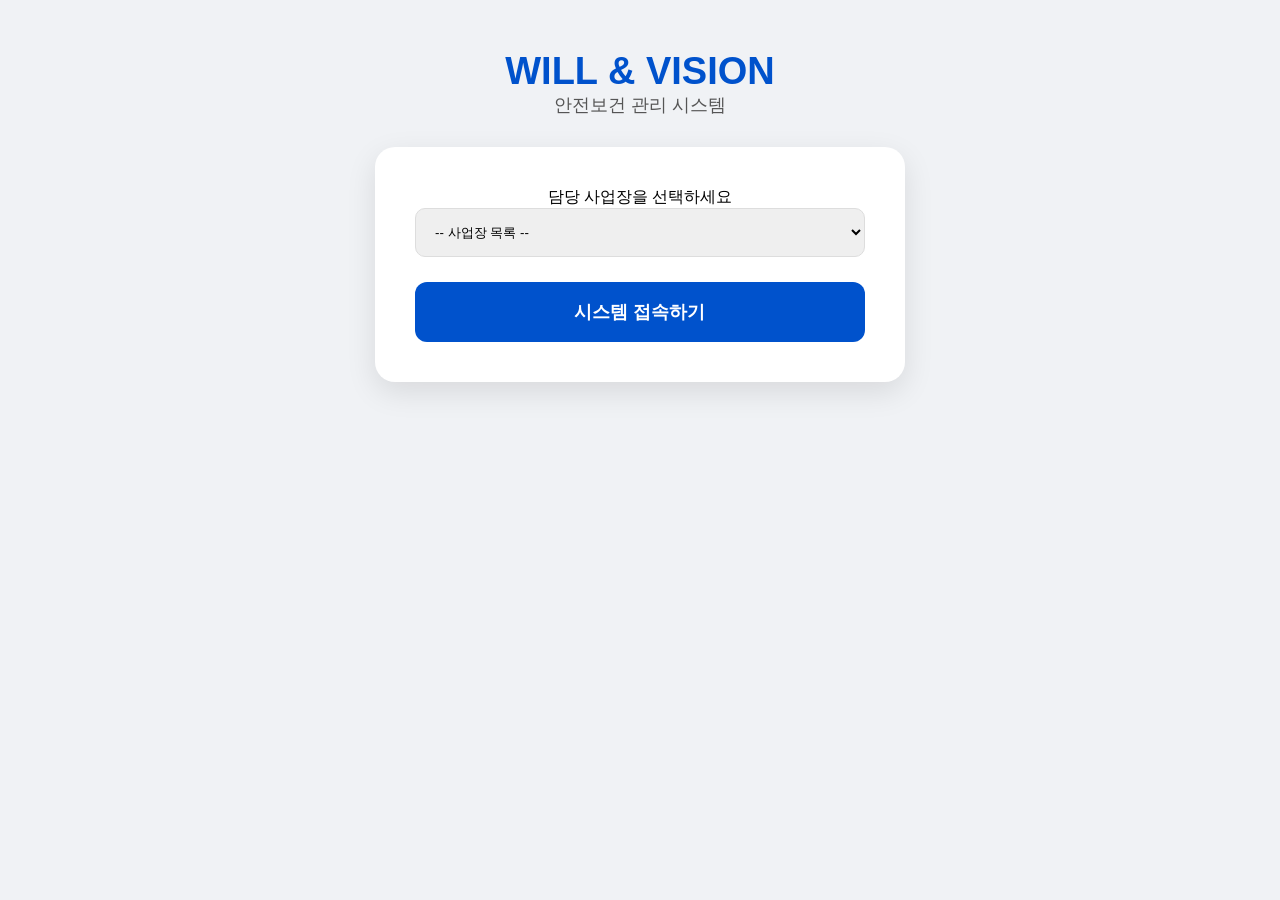
==== commit ece34fc5: "Update index.html" ====
--- a/index.html
+++ b/index.html
@@ -19,19 +19,62 @@
                 <option value="SK-C">SK-C</option>
                 <option value="당산skv1">당산skv1</option>
                 <option value="㈜신동진 효성반포빌딩">㈜신동진 효성반포빌딩</option>
-                </select>
+                <option value="상제리제센터">상제리제센터</option>
+                <option value="영등포 타임스퀘어">영등포 타임스퀘어</option>
+                <option value="인천공항 제1여객터미널">인천공항 제1여객터미널</option>
+                <option value="인천공항 제2여객터미널">인천공항 제2여객터미널</option>
+                <option value="김포공항 국내선">김포공항 국내선</option>
+                <option value="제주공항">제주공항</option>
+                <option value="신세계백화점 본점">신세계백화점 본점</option>
+                <option value="현대백화점 판교점">현대백화점 판교점</option>
+                <option value="롯데마트 잠실점">롯데마트 잠실점</option>
+                <option value="이마트 가양점">이마트 가양점</option>
+                <option value="쿠팡 물류센터 덕평">쿠팡 물류센터 덕평</option>
+                <option value="CJ대한통운 곤지암">CJ대한통운 곤지암</option>
+                <option value="마켓컬리 김포">마켓컬리 김포</option>
+                <option value="네이버 1784">네이버 1784</option>
+                <option value="카카오 판교아지트">카카오 판교아지트</option>
+                <option value="LG사이언스파크">LG사이언스파크</option>
+                <option value="삼성전자 평택캠퍼스">삼성전자 평택캠퍼스</option>
+                <option value="하이닉스 이천">하이닉스 이천</option>
+                <option value="포스코 포항제철소">포스코 포항제철소</option>
+                <option value="현대자동차 울산공장">현대자동차 울산공장</option>
+                <option value="스타벅스 코리아 본사">스타벅스 코리아 본사</option>
+                <option value="투썸플레이스 본사">투썸플레이스 본사</option>
+                <option value="파리바게뜨 양재">파리바게뜨 양재</option>
+                <option value="GS25 강남본점">GS25 강남본점</option>
+                <option value="CU 삼성점">CU 삼성점</option>
+                <option value="세븐일레븐 본점">세븐일레븐 본점</option>
+                <option value="맥도날드 시청점">맥도날드 시청점</option>
+                <option value="버거킹 종로점">버거킹 종로점</option>
+                <option value="롯데리아 홍대점">롯데리아 홍대점</option>
+                <option value="KFC 대학로점">KFC 대학로점</option>
+                <option value="올리브영 명동">올리브영 명동</option>
+                <option value="다이소 아진빌딩">다이소 아진빌딩</option>
+                <option value="유니클로 롯데월드몰">유니클로 롯데월드몰</option>
+                <option value="자라 강남역">자라 강남역</option>
+                <option value="H&M 명동">H&M 명동</option>
+                <option value="교보문고 광화문">교보문고 광화문</option>
+                <option value="영풍문고 종로">영풍문고 종로</option>
+                <option value="CGV 용산아이파크몰">CGV 용산아이파크몰</option>
+                <option value="메가박스 코엑스">메가박스 코엑스</option>
+                <option value="롯데시네마 건대">롯데시네마 건대</option>
+                <option value="에버랜드">에버랜드</option>
+                <option value="롯데월드 어드벤처">롯데월드 어드벤처</option>
+                <option value="서울대병원">서울대병원</option>
+                <option value="아산병원">아산병원</option>
+                <option value="삼성서울병원">삼성서울병원</option>
+                <option value="세브란스병원">세브란스병원</option>
+                <option value="성모병원">성모병원</option>
+                <option value="DM스퀘어">DM스퀘어</option>
+            </select>
             <button class="start-btn" onclick="enterSystem()">시스템 접속하기</button>
         </div>
     </div>
-
     <script>
         function enterSystem() {
             const site = document.getElementById('siteInput').value;
-            if (!site) {
-                alert("사업장을 선택해 주세요.");
-                return;
-            }
-            // 선택한 사업장 이름을 브라우저에 저장하고 카테고리 페이지로 이동
+            if (!site) { alert("사업장을 선택해 주세요."); return; }
             localStorage.setItem('selectedSite', site);
             window.location.href = 'category.html';
         }
--- a/style.css
+++ b/style.css
@@ -0,0 +1,28 @@
+/* 공통 디자인 */
+body { font-family: 'Malgun Gothic', sans-serif; background-color: #f0f2f5; margin: 0; }
+.logo-main { font-size: 38px; font-weight: bold; color: #0052cc; text-align: center; margin-top: 50px; }
+.logo-sub { font-size: 18px; color: #555; text-align: center; margin-bottom: 30px; }
+
+/* 카드 및 버튼 */
+.select-card { 
+    background: white; padding: 40px; border-radius: 20px; 
+    box-shadow: 0 10px 30px rgba(0,0,0,0.1); width: 450px; 
+    margin: 0 auto; text-align: center; 
+}
+.styled-select { width: 100%; padding: 15px; border-radius: 10px; border: 1px solid #ddd; margin-bottom: 25px; }
+.start-btn { 
+    width: 100%; padding: 18px; background: #0052cc; color: white; 
+    border: none; border-radius: 12px; font-size: 18px; font-weight: bold; cursor: pointer; 
+}
+.start-btn:hover { background: #0041a3; }
+
+/* 카테고리 메뉴 전용 */
+.category-grid { 
+    display: grid; grid-template-columns: repeat(auto-fit, minmax(200px, 1fr)); 
+    gap: 20px; padding: 40px; max-width: 1000px; margin: 0 auto; 
+}
+.category-item { 
+    background: white; padding: 30px; border-radius: 15px; text-align: center; 
+    cursor: pointer; box-shadow: 0 5px 15px rgba(0,0,0,0.05); font-weight: bold;
+}
+.category-item:hover { background: #0052cc; color: white; }
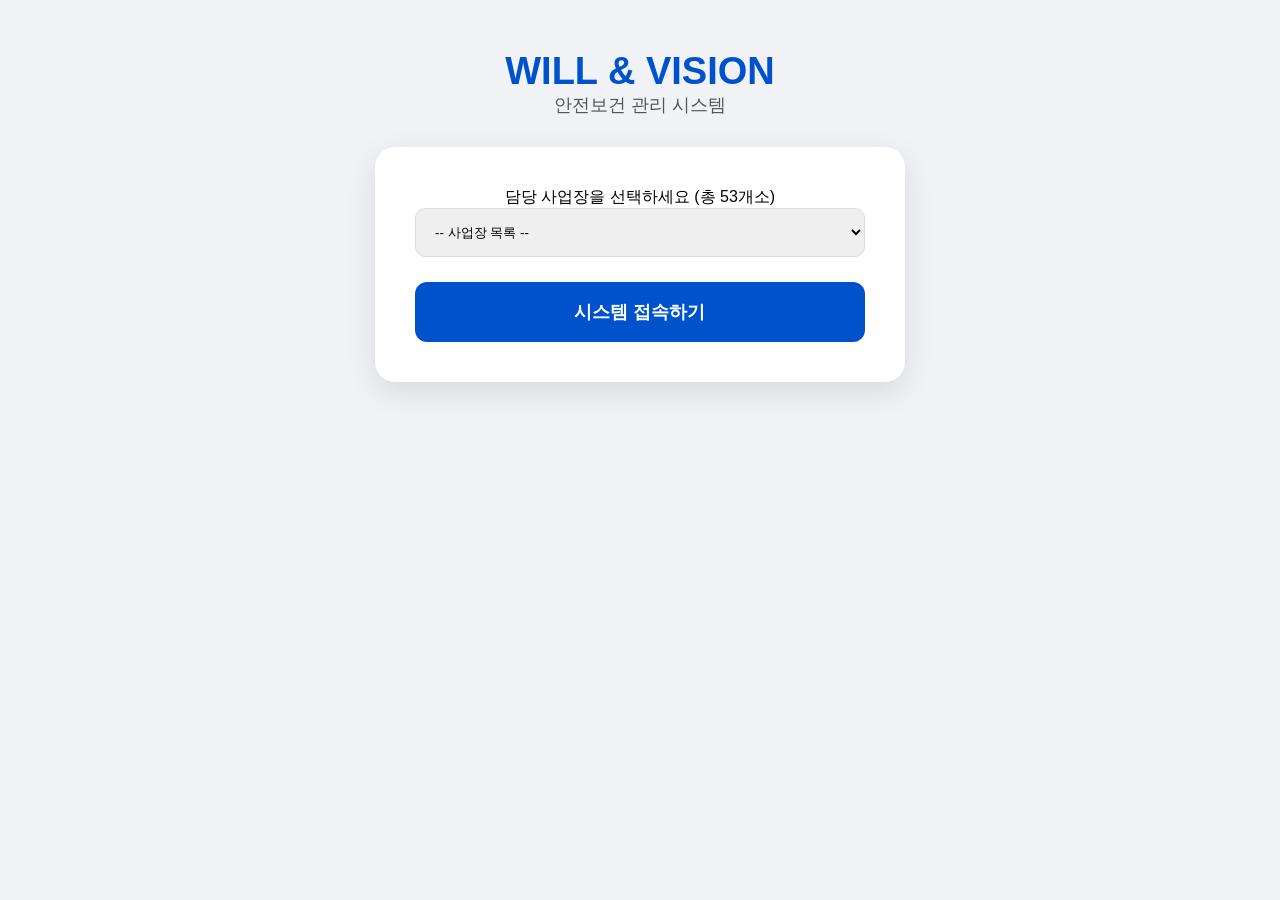
==== commit 90dc725f: "Update index.html" ====
--- a/index.html
+++ b/index.html
@@ -12,60 +12,61 @@
             <div class="logo-sub">안전보건 관리 시스템</div>
         </div>
         <div class="select-card">
-            <div class="card-title">담당 사업장을 선택하세요</div>
+            <div class="card-title">담당 사업장을 선택하세요 (총 53개소)</div>
             <select id="siteInput" class="styled-select">
                 <option value="">-- 사업장 목록 --</option>
                 <option value="아시아나 인천캐빈지원">아시아나 인천캐빈지원</option>
+                <option value="㈜신동진 효성반포빌딩">㈜신동진 효성반포빌딩</option>
+                <option value="공덕개발㈜ 효성공덕빌딩">공덕개발㈜ 효성공덕빌딩</option>
+                <option value="효성첨단소재㈜등촌동빌딩">효성첨단소재㈜등촌동빌딩</option>
+                <option value="효성토요타(서초지점)">효성토요타(서초지점)</option>
+                <option value="유씨케이파트너스">유씨케이파트너스</option>
+                <option value="용인 세브란스병원">용인 세브란스병원</option>
+                <option value="용인 세브란스병원 장례식장">용인 세브란스병원 장례식장</option>
+                <option value="원주기독병원">원주기독병원</option>
+                <option value="라까사호텔(FM)">라까사호텔(FM)</option>
+                <option value="라까사호텔룸메이드(FM)">라까사호텔룸메이드(FM)</option>
+                <option value="라까사호텔서울(FM)">라까사호텔서울(FM)</option>
+                <option value="KCB빌딩">KCB빌딩</option>
+                <option value="젠스타메이트-에스타워">젠스타메이트-에스타워</option>
                 <option value="SK-C">SK-C</option>
+                <option value="상제리제센터">상제리제센터</option>
+                <option value="연세동문회관(FM)">연세동문회관(FM)</option>
+                <option value="초동오피스(FM)">초동오피스(FM)</option>
+                <option value="에스원프로젝트107(FM)">에스원프로젝트107(FM)</option>
+                <option value="한국은행 경기본부">한국은행 경기본부</option>
+                <option value="세브란스 시설">세브란스 시설</option>
                 <option value="당산skv1">당산skv1</option>
-                <option value="㈜신동진 효성반포빌딩">㈜신동진 효성반포빌딩</option>
-                <option value="상제리제센터">상제리제센터</option>
-                <option value="영등포 타임스퀘어">영등포 타임스퀘어</option>
-                <option value="인천공항 제1여객터미널">인천공항 제1여객터미널</option>
-                <option value="인천공항 제2여객터미널">인천공항 제2여객터미널</option>
-                <option value="김포공항 국내선">김포공항 국내선</option>
-                <option value="제주공항">제주공항</option>
-                <option value="신세계백화점 본점">신세계백화점 본점</option>
-                <option value="현대백화점 판교점">현대백화점 판교점</option>
-                <option value="롯데마트 잠실점">롯데마트 잠실점</option>
-                <option value="이마트 가양점">이마트 가양점</option>
-                <option value="쿠팡 물류센터 덕평">쿠팡 물류센터 덕평</option>
-                <option value="CJ대한통운 곤지암">CJ대한통운 곤지암</option>
-                <option value="마켓컬리 김포">마켓컬리 김포</option>
-                <option value="네이버 1784">네이버 1784</option>
-                <option value="카카오 판교아지트">카카오 판교아지트</option>
-                <option value="LG사이언스파크">LG사이언스파크</option>
-                <option value="삼성전자 평택캠퍼스">삼성전자 평택캠퍼스</option>
-                <option value="하이닉스 이천">하이닉스 이천</option>
-                <option value="포스코 포항제철소">포스코 포항제철소</option>
-                <option value="현대자동차 울산공장">현대자동차 울산공장</option>
-                <option value="스타벅스 코리아 본사">스타벅스 코리아 본사</option>
-                <option value="투썸플레이스 본사">투썸플레이스 본사</option>
-                <option value="파리바게뜨 양재">파리바게뜨 양재</option>
-                <option value="GS25 강남본점">GS25 강남본점</option>
-                <option value="CU 삼성점">CU 삼성점</option>
-                <option value="세븐일레븐 본점">세븐일레븐 본점</option>
-                <option value="맥도날드 시청점">맥도날드 시청점</option>
-                <option value="버거킹 종로점">버거킹 종로점</option>
-                <option value="롯데리아 홍대점">롯데리아 홍대점</option>
-                <option value="KFC 대학로점">KFC 대학로점</option>
-                <option value="올리브영 명동">올리브영 명동</option>
-                <option value="다이소 아진빌딩">다이소 아진빌딩</option>
-                <option value="유니클로 롯데월드몰">유니클로 롯데월드몰</option>
-                <option value="자라 강남역">자라 강남역</option>
-                <option value="H&M 명동">H&M 명동</option>
-                <option value="교보문고 광화문">교보문고 광화문</option>
-                <option value="영풍문고 종로">영풍문고 종로</option>
-                <option value="CGV 용산아이파크몰">CGV 용산아이파크몰</option>
-                <option value="메가박스 코엑스">메가박스 코엑스</option>
-                <option value="롯데시네마 건대">롯데시네마 건대</option>
-                <option value="에버랜드">에버랜드</option>
-                <option value="롯데월드 어드벤처">롯데월드 어드벤처</option>
-                <option value="서울대병원">서울대병원</option>
-                <option value="아산병원">아산병원</option>
-                <option value="삼성서울병원">삼성서울병원</option>
-                <option value="세브란스병원">세브란스병원</option>
-                <option value="성모병원">성모병원</option>
+                <option value="유한대학교">유한대학교</option>
+                <option value="이투스 본사">이투스 본사</option>
+                <option value="청솔학원 부천지점">청솔학원 부천지점</option>
+                <option value="청솔학원 평촌지점 (독서실)">청솔학원 평촌지점 (독서실)</option>
+                <option value="청솔학원 일산지점">청솔학원 일산지점</option>
+                <option value="청솔학원 분당지점">청솔학원 분당지점</option>
+                <option value="청솔학원 노원지점">청솔학원 노원지점</option>
+                <option value="강남하이퍼이과">강남하이퍼이과</option>
+                <option value="ICT폴리텍">ICT폴리텍</option>
+                <option value="더클래스효성(강남대로지점)">더클래스효성(강남대로지점)</option>
+                <option value="더클래스효성(도곡 서비스센터)">더클래스효성(도곡 서비스센터)</option>
+                <option value="더클래스효성(신사 서비스센터)">더클래스효성(신사 서비스센터)</option>
+                <option value="더클래스효성(송파전시장)">더클래스효성(송파전시장)</option>
+                <option value="더클래스효성(안양평촌 전시장)">더클래스효성(안양평촌 전시장)</option>
+                <option value="더클래스효성(안양평촌 서비스센터)">더클래스효성(안양평촌 서비스센터)</option>
+                <option value="더클래스효성(분당정자 전시장)">더클래스효성(분당정자 전시장)</option>
+                <option value="더클래스효성(천안전시장)">더클래스효성(천안전시장)</option>
+                <option value="더클래스효성(서초서비스센터)">더클래스효성(서초서비스센터)</option>
+                <option value="더클래스효성(MBC전시장/서비스센터)">더클래스효성(MBC전시장/서비스센터)</option>
+                <option value="타원타크라2관리단">타원타크라2관리단</option>
+                <option value="타원타크라3관리단">타원타크라3관리단</option>
+                <option value="타원타크라5관리단">타원타크라5관리단</option>
+                <option value="타원타크라6관리단">타원타크라6관리단</option>
+                <option value="타원 벨라움 관리단">타원 벨라움 관리단</option>
+                <option value="벤틀리타워">벤틀리타워</option>
+                <option value="벤틀리큐브">벤틀리큐브</option>
+                <option value="지엔씨에너지">지엔씨에너지</option>
+                <option value="뉴고려병원">뉴고려병원</option>
+                <option value="디씨티㈜">디씨티㈜</option>
+                <option value="램프빌딩">램프빌딩</option>
                 <option value="DM스퀘어">DM스퀘어</option>
             </select>
             <button class="start-btn" onclick="enterSystem()">시스템 접속하기</button>
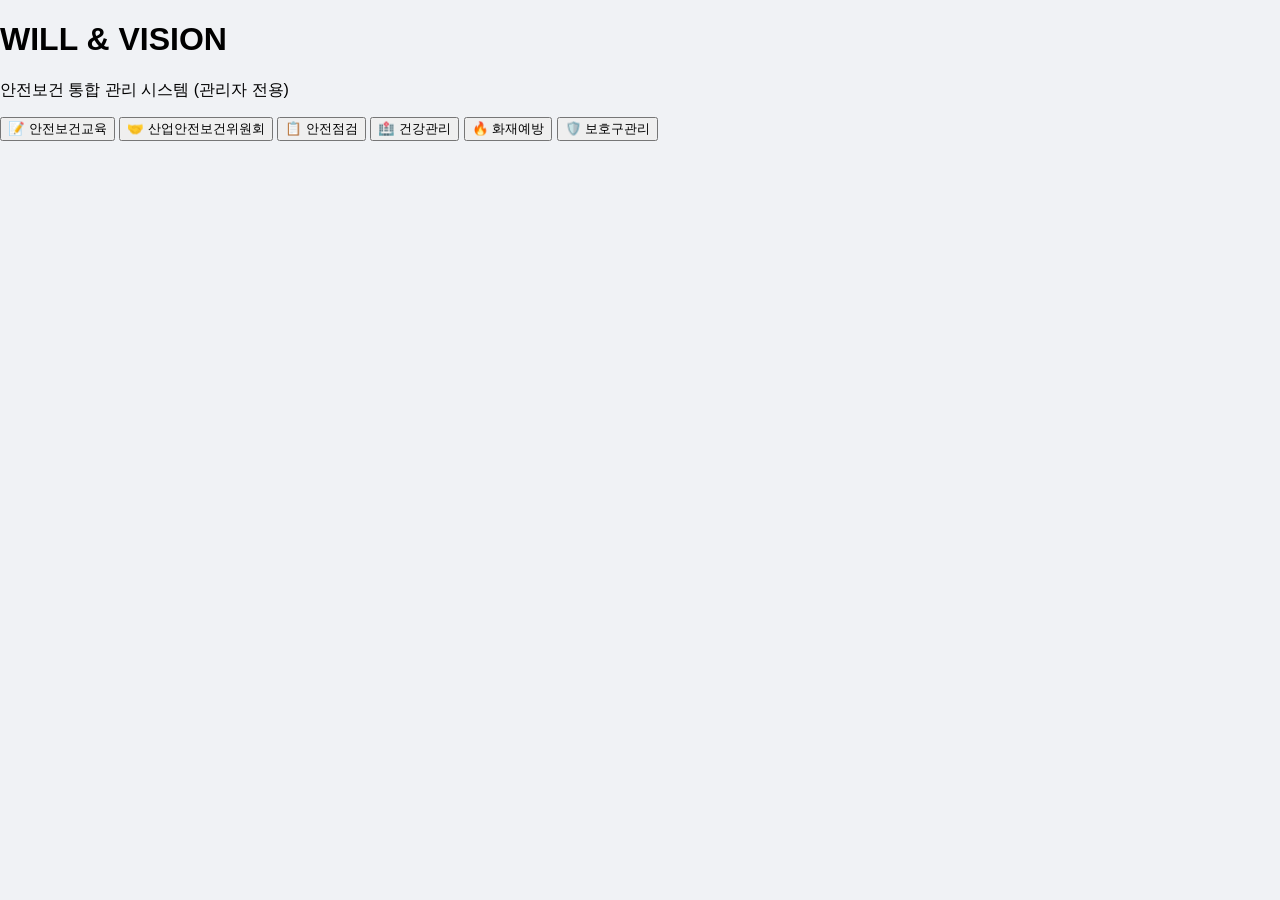
==== commit b4949f3a: "Update index.html" ====
--- a/index.html
+++ b/index.html
@@ -2,83 +2,23 @@
 <html lang="ko">
 <head>
     <meta charset="UTF-8">
-    <title>WILL & VISION 안전보건 관리 시스템</title>
+    <title>WILL & VISION 안전보건 시스템</title>
     <link rel="stylesheet" href="style.css">
 </head>
 <body>
-    <div id="selection-page">
+    <div class="main-container">
         <div class="logo-area">
-            <div class="logo-main">WILL & VISION</div>
-            <div class="logo-sub">안전보건 관리 시스템</div>
+            <h1>WILL & VISION</h1>
+            <p>안전보건 통합 관리 시스템 (관리자 전용)</p>
         </div>
-        <div class="select-card">
-            <div class="card-title">담당 사업장을 선택하세요 (총 53개소)</div>
-            <select id="siteInput" class="styled-select">
-                <option value="">-- 사업장 목록 --</option>
-                <option value="아시아나 인천캐빈지원">아시아나 인천캐빈지원</option>
-                <option value="㈜신동진 효성반포빌딩">㈜신동진 효성반포빌딩</option>
-                <option value="공덕개발㈜ 효성공덕빌딩">공덕개발㈜ 효성공덕빌딩</option>
-                <option value="효성첨단소재㈜등촌동빌딩">효성첨단소재㈜등촌동빌딩</option>
-                <option value="효성토요타(서초지점)">효성토요타(서초지점)</option>
-                <option value="유씨케이파트너스">유씨케이파트너스</option>
-                <option value="용인 세브란스병원">용인 세브란스병원</option>
-                <option value="용인 세브란스병원 장례식장">용인 세브란스병원 장례식장</option>
-                <option value="원주기독병원">원주기독병원</option>
-                <option value="라까사호텔(FM)">라까사호텔(FM)</option>
-                <option value="라까사호텔룸메이드(FM)">라까사호텔룸메이드(FM)</option>
-                <option value="라까사호텔서울(FM)">라까사호텔서울(FM)</option>
-                <option value="KCB빌딩">KCB빌딩</option>
-                <option value="젠스타메이트-에스타워">젠스타메이트-에스타워</option>
-                <option value="SK-C">SK-C</option>
-                <option value="상제리제센터">상제리제센터</option>
-                <option value="연세동문회관(FM)">연세동문회관(FM)</option>
-                <option value="초동오피스(FM)">초동오피스(FM)</option>
-                <option value="에스원프로젝트107(FM)">에스원프로젝트107(FM)</option>
-                <option value="한국은행 경기본부">한국은행 경기본부</option>
-                <option value="세브란스 시설">세브란스 시설</option>
-                <option value="당산skv1">당산skv1</option>
-                <option value="유한대학교">유한대학교</option>
-                <option value="이투스 본사">이투스 본사</option>
-                <option value="청솔학원 부천지점">청솔학원 부천지점</option>
-                <option value="청솔학원 평촌지점 (독서실)">청솔학원 평촌지점 (독서실)</option>
-                <option value="청솔학원 일산지점">청솔학원 일산지점</option>
-                <option value="청솔학원 분당지점">청솔학원 분당지점</option>
-                <option value="청솔학원 노원지점">청솔학원 노원지점</option>
-                <option value="강남하이퍼이과">강남하이퍼이과</option>
-                <option value="ICT폴리텍">ICT폴리텍</option>
-                <option value="더클래스효성(강남대로지점)">더클래스효성(강남대로지점)</option>
-                <option value="더클래스효성(도곡 서비스센터)">더클래스효성(도곡 서비스센터)</option>
-                <option value="더클래스효성(신사 서비스센터)">더클래스효성(신사 서비스센터)</option>
-                <option value="더클래스효성(송파전시장)">더클래스효성(송파전시장)</option>
-                <option value="더클래스효성(안양평촌 전시장)">더클래스효성(안양평촌 전시장)</option>
-                <option value="더클래스효성(안양평촌 서비스센터)">더클래스효성(안양평촌 서비스센터)</option>
-                <option value="더클래스효성(분당정자 전시장)">더클래스효성(분당정자 전시장)</option>
-                <option value="더클래스효성(천안전시장)">더클래스효성(천안전시장)</option>
-                <option value="더클래스효성(서초서비스센터)">더클래스효성(서초서비스센터)</option>
-                <option value="더클래스효성(MBC전시장/서비스센터)">더클래스효성(MBC전시장/서비스센터)</option>
-                <option value="타원타크라2관리단">타원타크라2관리단</option>
-                <option value="타원타크라3관리단">타원타크라3관리단</option>
-                <option value="타원타크라5관리단">타원타크라5관리단</option>
-                <option value="타원타크라6관리단">타원타크라6관리단</option>
-                <option value="타원 벨라움 관리단">타원 벨라움 관리단</option>
-                <option value="벤틀리타워">벤틀리타워</option>
-                <option value="벤틀리큐브">벤틀리큐브</option>
-                <option value="지엔씨에너지">지엔씨에너지</option>
-                <option value="뉴고려병원">뉴고려병원</option>
-                <option value="디씨티㈜">디씨티㈜</option>
-                <option value="램프빌딩">램프빌딩</option>
-                <option value="DM스퀘어">DM스퀘어</option>
-            </select>
-            <button class="start-btn" onclick="enterSystem()">시스템 접속하기</button>
+        <div class="menu-grid">
+            <button class="menu-item" onclick="location.href='board.html?cat=edu'">📝 안전보건교육</button>
+            <button class="menu-item" onclick="location.href='board.html?cat=committee'">🤝 산업안전보건위원회</button>
+            <button class="menu-item" onclick="location.href='board.html?cat=check'">📋 안전점검</button>
+            <button class="menu-item" onclick="location.href='board.html?cat=health'">🏥 건강관리</button>
+            <button class="menu-item" onclick="location.href='board.html?cat=fire'">🔥 화재예방</button>
+            <button class="menu-item" onclick="location.href='board.html?cat=ppe'">🛡️ 보호구관리</button>
         </div>
     </div>
-    <script>
-        function enterSystem() {
-            const site = document.getElementById('siteInput').value;
-            if (!site) { alert("사업장을 선택해 주세요."); return; }
-            localStorage.setItem('selectedSite', site);
-            window.location.href = 'category.html';
-        }
-    </script>
 </body>
 </html>
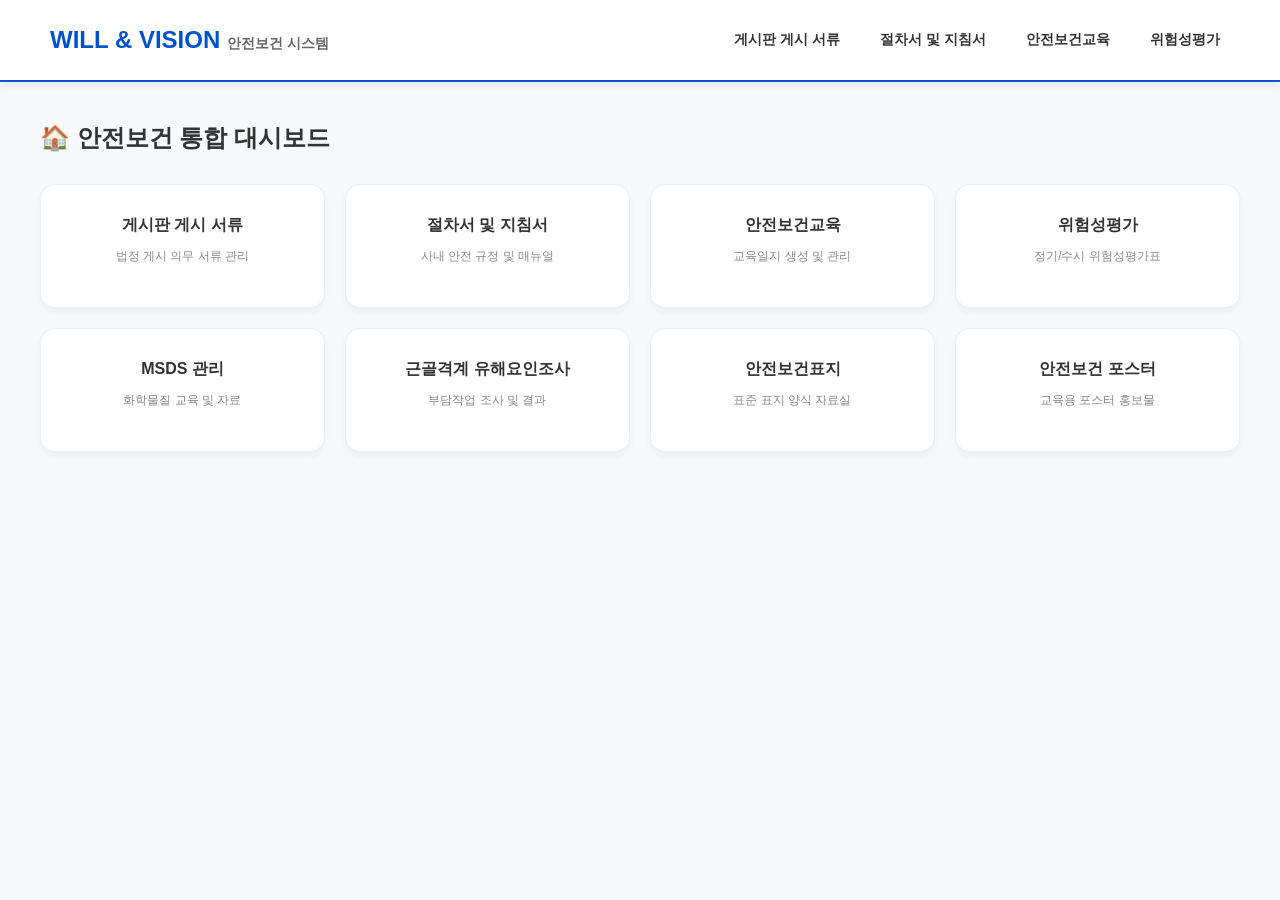
==== commit 1c0271c8: "Update index.html" ====
--- a/index.html
+++ b/index.html
@@ -6,18 +6,51 @@
     <link rel="stylesheet" href="style.css">
 </head>
 <body>
-    <div class="main-container">
-        <div class="logo-area">
-            <h1>WILL & VISION</h1>
-            <p>안전보건 통합 관리 시스템 (관리자 전용)</p>
+    <nav class="navbar">
+        <div class="logo">WILL & VISION <span style="font-size:14px; color:#666;">안전보건 시스템</span></div>
+        <div class="nav-menu">
+            <a href="board.html?cat=notice" class="nav-item">게시판 게시 서류</a>
+            <a href="board.html?cat=manual" class="nav-item">절차서 및 지침서</a>
+            <a href="edu_list.html" class="nav-item">안전보건교육</a>
+            <a href="risk_list.html" class="nav-item">위험성평가</a>
         </div>
-        <div class="menu-grid">
-            <button class="menu-item" onclick="location.href='board.html?cat=edu'">📝 안전보건교육</button>
-            <button class="menu-item" onclick="location.href='board.html?cat=committee'">🤝 산업안전보건위원회</button>
-            <button class="menu-item" onclick="location.href='board.html?cat=check'">📋 안전점검</button>
-            <button class="menu-item" onclick="location.href='board.html?cat=health'">🏥 건강관리</button>
-            <button class="menu-item" onclick="location.href='board.html?cat=fire'">🔥 화재예방</button>
-            <button class="menu-item" onclick="location.href='board.html?cat=ppe'">🛡️ 보호구관리</button>
+    </nav>
+
+    <div class="container">
+        <h2 style="margin-bottom:30px;">🏠 안전보건 통합 대시보드</h2>
+        <div class="main-grid">
+            <a href="board.html?cat=notice" class="card">
+                <span class="card-title">게시판 게시 서류</span>
+                <p class="card-desc">법정 게시 의무 서류 관리</p>
+            </a>
+            <a href="board.html?cat=manual" class="card">
+                <span class="card-title">절차서 및 지침서</span>
+                <p class="card-desc">사내 안전 규정 및 매뉴얼</p>
+            </a>
+            <a href="edu_list.html" class="card">
+                <span class="card-title">안전보건교육</span>
+                <p class="card-desc">교육일지 생성 및 관리</p>
+            </a>
+            <a href="risk_list.html" class="card">
+                <span class="card-title">위험성평가</span>
+                <p class="card-desc">정기/수시 위험성평가표</p>
+            </a>
+            <a href="board.html?cat=msds" class="card">
+                <span class="card-title">MSDS 관리</span>
+                <p class="card-desc">화학물질 교육 및 자료</p>
+            </a>
+            <a href="board.html?cat=ergonomics" class="card">
+                <span class="card-title">근골격계 유해요인조사</span>
+                <p class="card-desc">부담작업 조사 및 결과</p>
+            </a>
+            <a href="gallery.html?cat=signs" class="card">
+                <span class="card-title">안전보건표지</span>
+                <p class="card-desc">표준 표지 양식 자료실</p>
+            </a>
+            <a href="gallery.html?cat=posters" class="card">
+                <span class="card-title">안전보건 포스터</span>
+                <p class="card-desc">교육용 포스터 홍보물</p>
+            </a>
         </div>
     </div>
 </body>
--- a/style.css
+++ b/style.css
@@ -1,28 +1,26 @@
-/* 공통 디자인 */
-body { font-family: 'Malgun Gothic', sans-serif; background-color: #f0f2f5; margin: 0; }
-.logo-main { font-size: 38px; font-weight: bold; color: #0052cc; text-align: center; margin-top: 50px; }
-.logo-sub { font-size: 18px; color: #555; text-align: center; margin-bottom: 30px; }
+/* 공통 스타일 */
+body { font-family: 'Malgun Gothic', sans-serif; margin: 0; background-color: #f8f9fa; color: #333; }
+a { text-decoration: none; color: inherit; }
 
-/* 카드 및 버튼 */
-.select-card { 
-    background: white; padding: 40px; border-radius: 20px; 
-    box-shadow: 0 10px 30px rgba(0,0,0,0.1); width: 450px; 
-    margin: 0 auto; text-align: center; 
-}
-.styled-select { width: 100%; padding: 15px; border-radius: 10px; border: 1px solid #ddd; margin-bottom: 25px; }
-.start-btn { 
-    width: 100%; padding: 18px; background: #0052cc; color: white; 
-    border: none; border-radius: 12px; font-size: 18px; font-weight: bold; cursor: pointer; 
-}
-.start-btn:hover { background: #0041a3; }
+/* 상단 네비게이션 바 (공제회 스타일) */
+.navbar { background: #fff; border-bottom: 2px solid #0052cc; padding: 0 50px; display: flex; justify-content: space-between; align-items: center; height: 80px; box-shadow: 0 2px 10px rgba(0,0,0,0.1); }
+.logo { font-size: 24px; font-weight: bold; color: #0052cc; }
+.nav-menu { display: flex; gap: 20px; }
+.nav-item { font-size: 14px; font-weight: bold; padding: 10px; cursor: pointer; transition: 0.3s; }
+.nav-item:hover { color: #0052cc; border-bottom: 2px solid #0052cc; }
 
-/* 카테고리 메뉴 전용 */
-.category-grid { 
-    display: grid; grid-template-columns: repeat(auto-fit, minmax(200px, 1fr)); 
-    gap: 20px; padding: 40px; max-width: 1000px; margin: 0 auto; 
-}
-.category-item { 
-    background: white; padding: 30px; border-radius: 15px; text-align: center; 
-    cursor: pointer; box-shadow: 0 5px 15px rgba(0,0,0,0.05); font-weight: bold;
-}
-.category-item:hover { background: #0052cc; color: white; }
+/* 메인 대시보드 */
+.container { max-width: 1200px; margin: 40px auto; padding: 0 20px; }
+.main-grid { display: grid; grid-template-columns: repeat(4, 1fr); gap: 20px; }
+.card { background: #fff; padding: 30px; border-radius: 15px; text-align: center; box-shadow: 0 4px 6px rgba(0,0,0,0.05); transition: 0.3s; border: 1px solid #eee; }
+.card:hover { transform: translateY(-5px); box-shadow: 0 10px 20px rgba(0,0,0,0.1); border-color: #0052cc; }
+.card i { font-size: 40px; color: #0052cc; margin-bottom: 15px; display: block; }
+.card-title { font-weight: bold; font-size: 16px; margin-bottom: 10px; }
+.card-desc { font-size: 12px; color: #888; }
+
+/* 게시판 스타일 */
+.board-box { background: #fff; padding: 30px; border-radius: 15px; box-shadow: 0 4px 15px rgba(0,0,0,0.05); }
+table { width: 100%; border-collapse: collapse; margin-top: 20px; }
+th, td { border-bottom: 1px solid #eee; padding: 15px; text-align: center; font-size: 14px; }
+th { background: #fdfdfd; font-weight: bold; border-top: 2px solid #333; }
+.btn-primary { background: #0052cc; color: white; border: none; padding: 10px 20px; border-radius: 5px; cursor: pointer; font-weight: bold; }
